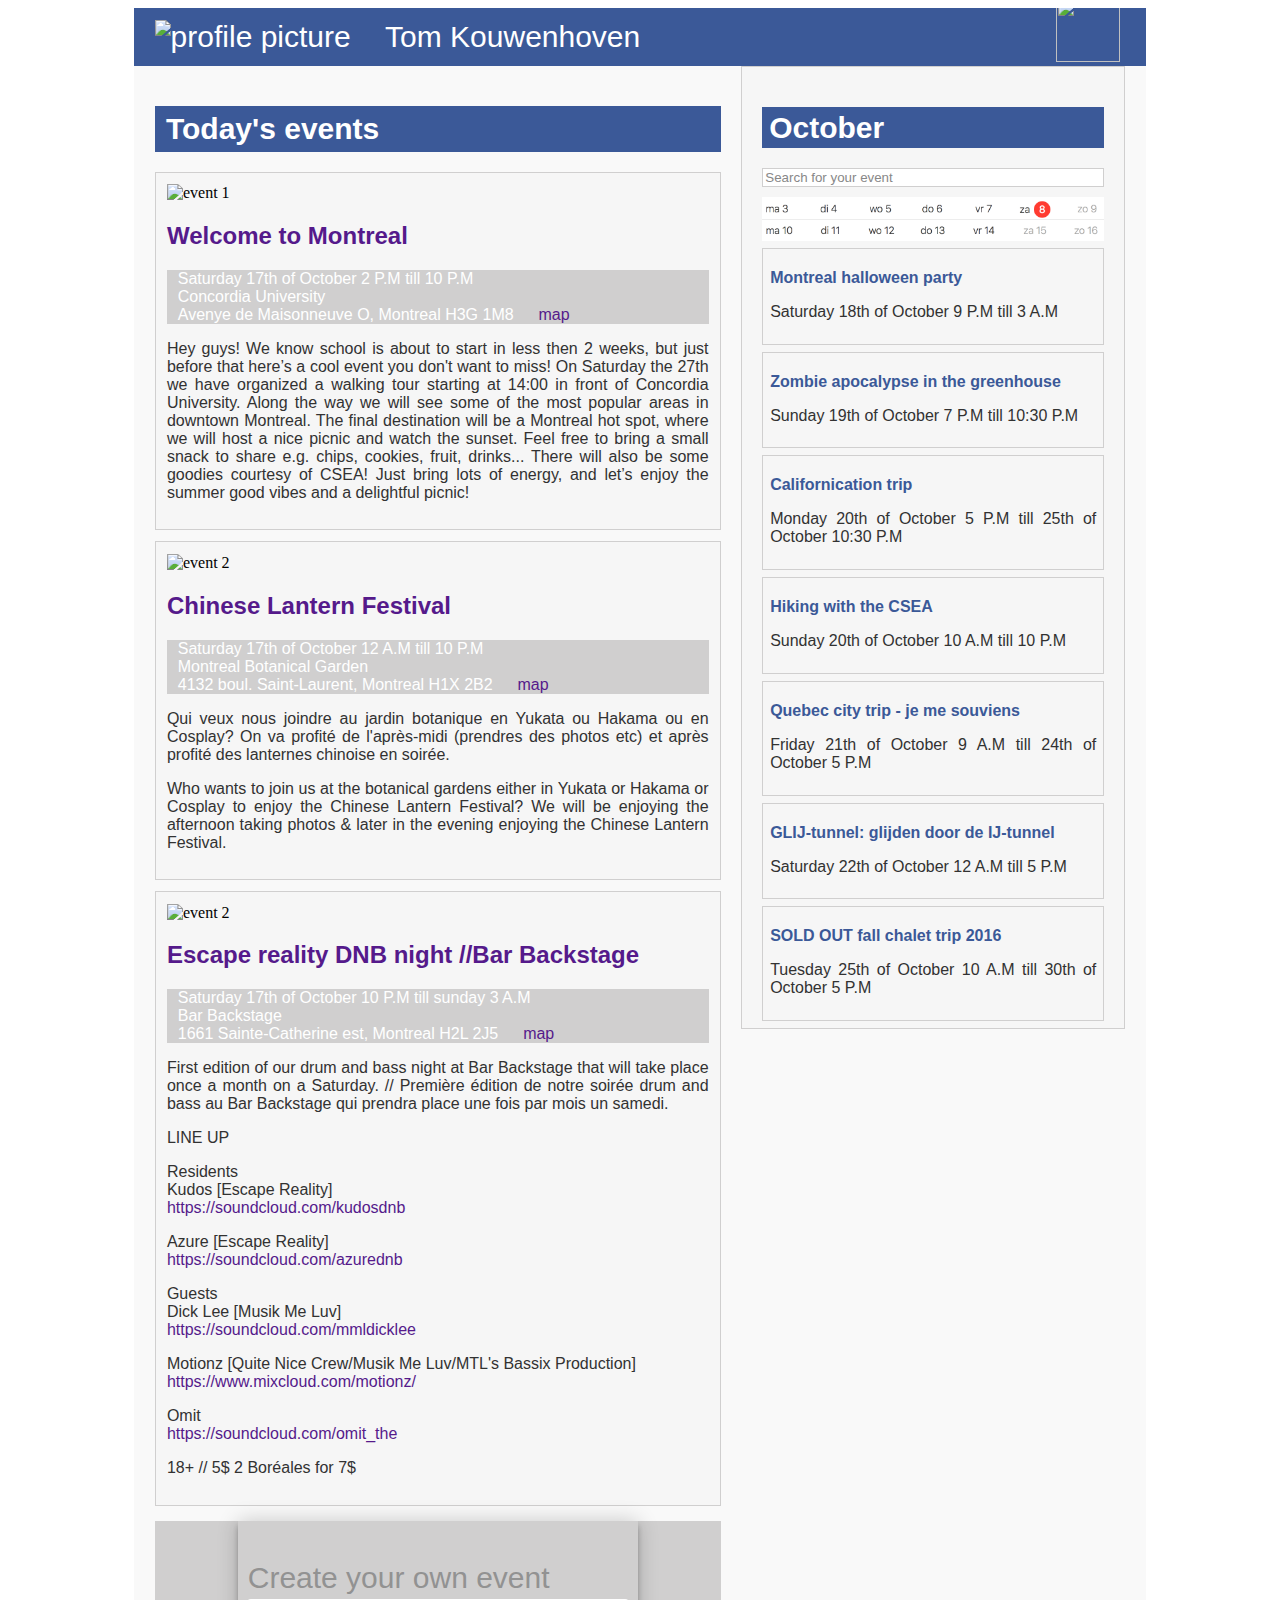
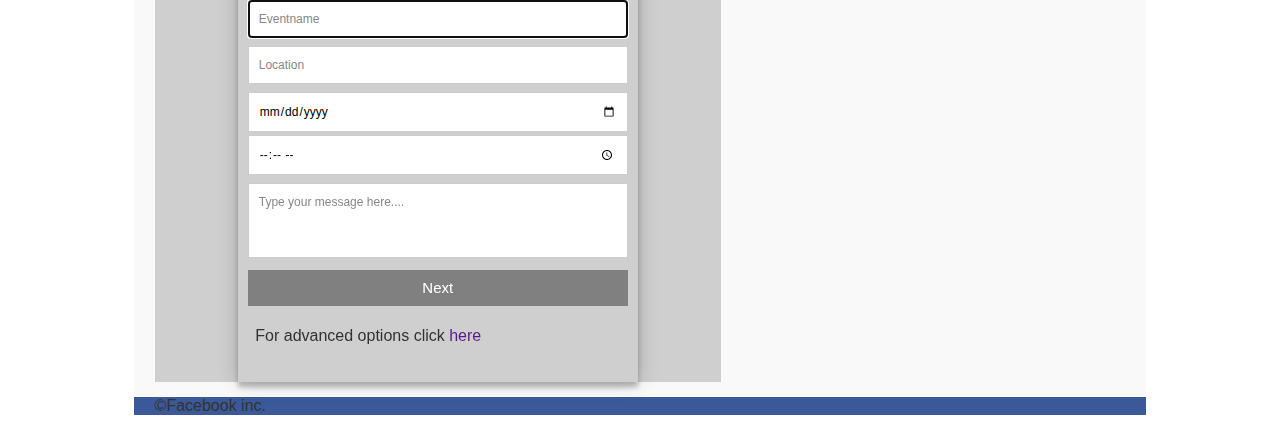
==== Assignment2/index.html @ 2d1f14e7 "update containing assignment 2 final probs" ====
<!doctype html>
<html>
<head>
<meta charset="UTF-8">
<meta name="viewport" content="width=device-width, initial-scale=1">
<title>Eventagenda!</title>
<link href="blogPostStyle.css" rel="stylesheet" type="text/css">
<!--The following script tag downloads a font from the Adobe Edge Web Fonts server for use within the web page. We recommend that you do not modify it.--><script>var __adobewebfontsappname__="dreamweaver"</script><script src="http://use.edgefonts.net/montserrat:n4:default;source-sans-pro:n2:default.js" type="text/javascript"></script>
</head>

<body>
<div id="mainwrapper">
  <header> 
    <!--**************************************************************************
    Header starts here. It contains Logo and 3 navigation links. 
    ****************************************************************************-->
    <div id="logo"><img src="images/Profile_picture.JPG" alt="profile picture">Tom Kouwenhoven</div>
    <nav> <a href="#" title="Link"><img src="http://2.bp.blogspot.com/-cL6f3zl8V1g/UTy0BHcaOaI/AAAAAAAAAII/xfQ8PDfNbBs/s1600/globe.png"></a>
  </header>
  <div id="content">
    <!-- <div class="notOnDesktop"> 
      This search box is displayed only in mobile and tablet laouts and not in desktop layouts 
      <input type="text" placeholder="Search">
    </div>
    -->
    <section id="mainContent"> 
      <!--************************************************************************
    Main Blog content starts here
    ****************************************************************************-->
      <h1><!-- Blog title -->Today's events</h1>
      <div class="single_event">
    <div id="bannerImage">
        <img src="http://static1.squarespace.com/static/5613d7bce4b0bf67ccaa2de7/561488a2e4b0262b0af93c53/56148bdce4b0c5764cd732c1/1444187101715/Welcome_Banner.jpg" alt="event 1" />
    </div>
    
    <a href=""><h2>Welcome to Montreal</h2></a> 
    <div id="event_info">
        <p>Saturday 17th of October 2 P.M till 10 P.M
            <br>Concordia University
            <br>Avenye de Maisonneuve O, Montreal H3G 1M8 &emsp; <a href="">map</a>
        </p>
    </div>
    
    <p>Hey guys! We know school is about to start in less then 2 weeks, but just before that here’s a cool event you don't want to miss! On Saturday the 27th we have organized a walking tour starting at 14:00 in front of Concordia University. Along the way we will see some of the most popular areas in downtown Montreal. The final destination will be a Montreal hot spot, where we will host a nice picnic and watch the sunset. Feel free to bring a small snack to share e.g. chips, cookies, fruit, drinks... There will also be some goodies courtesy of CSEA! Just bring lots of energy, and let’s enjoy the summer good vibes and a delightful picnic!</p>
</div>

     <div class="single_event">
    <div id="bannerImage">
        <img src="http://www.vanguard-crafts.com/pic/flash/3.jpg" alt="event 2" />
    </div>
    
         <a href=""><h2>Chinese Lantern Festival</h2></a>     
    <div id="event_info">
        <p>Saturday 17th of October 12 A.M till 10 P.M
            <br>Montreal Botanical Garden
            <br>4132 boul. Saint-Laurent, Montreal H1X 2B2 &emsp; <a href="">map</a>
        </p>
    </div>
    
    <p>Qui veux nous joindre au jardin botanique en Yukata ou Hakama ou en Cosplay? On va profité de l'après-midi (prendres des photos etc) et après profité des lanternes chinoise en soirée.</p>

    <p>Who wants to join us at the botanical gardens either in Yukata or Hakama or Cosplay to enjoy the Chinese Lantern Festival? We will be enjoying the afternoon taking photos &amp; later in the evening enjoying the Chinese Lantern Festival.</p>
</div>

        <div class="single_event">
    <div id="bannerImage">
        <img src="http://studentparadisetravel.com/wp-content/uploads/2015/11/the-parties.jpg" alt="event 2" />
    </div>
    
            <a href=""><h2>Escape reality DNB night //Bar Backstage</h2></a> 
    <div id="event_info">
        <p>Saturday 17th of October 10 P.M till sunday 3 A.M
            <br>Bar Backstage
            <br>1661 Sainte-Catherine est, Montreal H2L 2J5 &emsp; <a href="">map</a>
        </p>
    </div>
    
    <p>First edition of our drum and bass night at Bar Backstage that will take place once a month on a Saturday. 
//
Première édition de notre soirée drum and bass au Bar Backstage qui prendra place une fois par mois un samedi.</p>

    <p>LINE UP</p>
            <p>Residents
<br>Kudos [Escape Reality]
                <br><a href="">https://soundcloud.com/kudosdnb</a></p>

<p>Azure [Escape Reality]
    <br> <a href="">https://soundcloud.com/azurednb</a></p>

<p>Guests
<br>Dick Lee [Musik Me Luv]
    <br><a href="">https://soundcloud.com/mmldicklee</a></p>

<p>Motionz [Quite Nice Crew/Musik Me Luv/MTL's Bassix Production]
    <br><a href=''>https://www.mixcloud.com/motionz/</a></p>

<p>Omit 
    <br> <a href="">https://soundcloud.com/omit_the</a></p>

<p>18+ // 5$
2 Boréales for 7$</p>
</div>
      <aside id="authorInfo"> 
        <!-- The author information is contained here -->
        <div class="container">  
  <form id="contact" action="" method="post">
    <h3>Create your own event</h3>
    <fieldset>
      <input placeholder="Eventname" type="text" tabindex="1" required autofocus>
    </fieldset>
    <fieldset>
      <input placeholder="Location" type="text" tabindex="2" required>
    </fieldset>
    <fieldset>
      <input placeholder="date" type="date" tabindex="3" required>
        <input placeholder="time" type= "time" tabindex="3" required>
    </fieldset>
    <fieldset>
      <textarea placeholder="Type your message here...." tabindex="5" required></textarea>
    </fieldset>
    <fieldset>
      <button name="submit" type="submit" id="contact-submit" data-submit="...Sending">Next</button>
    </fieldset>
    <div class="copyright">
      <p >For advanced options click <a href="" target="_blank" title="Advanced">here</a></p>
        </div>
  </form>
</div>
    </section>
    <section id="sidebar"> 
      <!--************************************************************************
    Sidebar starts here. It contains a searchbox, sample ad image and 6 links
    ****************************************************************************-->
      
      <h1>October</h1>
        <input class="searchbar" placeholder="Search for your event" type="text">
        <div id="adimage"><img src="images/Calander.png" alt="Calander1"/>
        <img src="images/Calander2.png" alt="Calander2"/>
        </div>
      
        <a class="eventlinks" href="">
            <div class="single_event_sidebar">
                <h2>Montreal halloween party</h2>
                <p>Saturday 18th of October 9 P.M till 3 A.M</p>
            </div>
        </a>
        
        <a class="eventlinks" href="">
            <div class="single_event_sidebar">
                <h2>Zombie apocalypse in the greenhouse</h2>
                <p>Sunday 19th of October 7 P.M till 10:30 P.M</p>
            </div>
        </a>
        
        <a class="eventlinks" href="">
            <div class="single_event_sidebar">
                <h2>Californication trip</h2>
                <p>Monday 20th of October 5 P.M till 25th of October 10:30 P.M</p>
            </div>
        </a>
            
        <a class="eventlinks" href="">    
            <div class="single_event_sidebar">
                <h2>Hiking with the CSEA</h2>
                <p>Sunday 20th of October 10 A.M till 10 P.M</p>
            </div>
        </a>
        
        <a class="eventlinks" href="">
            <div class="single_event_sidebar">
                <h2>Quebec city trip - je me souviens</h2>
                <p>Friday 21th of October 9 A.M till 24th of October 5 P.M</p>
            </div>
        </a>
        
        <a class="eventlinks" href="">
            <div class="single_event_sidebar">
                <h2>GLIJ-tunnel: glijden door de IJ-tunnel</h2>
                <p>Saturday 22th of October 12 A.M till 5 P.M</p>
            </div>
        </a>
        
        <a class="eventlinks" href="">
            <div class="single_event_sidebar">
                <h2>SOLD OUT fall chalet trip 2016</h2>
                <p>Tuesday 25th of October 10 A.M till 30th of October 5 P.M</p>
            </div>
        </a>
        
        <!--<nav>
        <ul>
          <li><a href="#" title="Link">Link1</a></li>
          <li><a href="#" title="Link">Link2</a></li>
          <li><a href="#" title="Link">Link3</a></li>
          <li><a href="#" title="Link">Link4</a></li>
          <li><a href="#" title="Link">Link5</a></li>
          <li><a href="#" title="Link">Link6</a></li>
        </ul>
      </nav>-->
    </section>
    
    <!--  
    <footer> 
      
      <article>
        <h3>Footer1</h3>
        <p>Lorem ipsum dolor sit amet, consectetur adipiscing elit, sed do eiusmod tempor incididunt ut labore et dolore magna aliqua.</p>
      </article>
      <article>
        <h3>Footer2</h3>
        <p>Lorem ipsum dolor sit amet, consectetur adipiscing elit, sed do eiusmod tempor incididunt ut labore et dolore magna aliqua.</p>
      </article> 
    </footer>
    -->
  </div>
      <div id="footerbar"><p>&copy;Facebook inc. </p><!-- Small footerbar at the bottom --></div>
</div>
</body>
</html>
---- Assignment2/blogPostStyle.css ----
@charset "UTF-8";
#mainwrapper header {
	/*Header */
	background-color: rgba(59,89,152,1.00);
	overflow: auto;
	font-family: montserrat, sans-serif;
	font-style: normal;
	font-weight: 400;
    position: relative;
}
#mainwrapper header #logo {
	/* Company Logo text */
	width: 70%;
	float: left;
	padding-left: 2%;
	padding-top: 12px;
	padding-bottom: 12px;
	color: rgba(255,255,255,1.00);
    font-family: source-sans-pro, sans-serif;
    font-size: 30px;
}

#mainwrapper #logo img{
    width:70px;
    height: auto;
    margin-right: 5%;
}

#mainwrapper header nav {
	/*Nav bar containing links in header */
	text-align: right;
	padding-right: 2%;
	width: 30%;
	float: left;
	color: rgba(146,146,146,1.00);
    position: absolute;
    bottom:0%;
    right: 0%;
}

#mainwrapper header nav img {
    width:64px;
    height: 64px;
}


header nav a {
	/* Links in header */
	padding-right: 2%;
}

#content #mainContent h1,#content #sidebar h1 {
    color: rgba(255,255,255,1.00);
    font-size: 30px;
    font-family: source-sans-pro, sans-serif;
    background-color: rgba(59,89,152,1.00);
    padding-left: 2%;
    padding-bottom:1%;
    padding-top:1%;
}

#content #mainContent a:link{
    text-decoration: none;
    color: pink;
    font-family: source-sans-pro, sans-serif;
}

#content #mainContent h3 {
	/*Captions ot Taglines */
	font-family: source-sans-pro, sans-serif;
	font-style: normal;
	font-weight: 200;
	color: rgba(146,146,146,1.00);
}

#content #mainContent #event_info p{
    color: white;
}

#content #mainContent p {
	/* All paragraphs under maincontent */
	color: rgba(50,50,50,1.00);
	font-family: source-sans-pro, sans-serif;
	font-style: normal;
	font-weight: 200;
	text-align: justify;
}

.single_event{
    padding:2%;
    border: 1px solid rgba(208,207,207,1.00);
    margin-bottom: 2%;
    background: rgba(246,246,246,1.00);
}
#content #mainContent #authorInfo {
	/* Author info section */
	background-color: rgba(208,207,207,1.00);
}

#content #mainContent #authorInfo p {
	color: rgba(50,50,50,1.00);
	padding-left: 2%;
	padding-top: 0px;
	padding-bottom: 11px;
	padding-right: 2%;
}

#mainContent {
	/* Container for the blog post in individal blog view */
	padding-left: 2%;
	width: 60%;
	float: left;
	padding-right: 2%;
	padding-top: 2%;
}
#mainwrapper #content #sidebar {
	/* Sidebar*/
	width: 38%;
	padding-left: 2%;
	padding-right: 2%;
    padding-top: 2%;
	float: left;
	background-color: rgba(246,246,246,1.00);
    border: solid 1px rgba(208,207,207,1.00);
}
#mainwrapper {
	/* Container of all content */
	width: 80%;
	overflow: auto;
	margin-left: 10%;
    margin-right: 10%;
    background-color: #f9f9f9;
}

.searchbar{
    width: 100%;
    border: solid 1px rgba(208,207,207,1.00);
}

#content #sidebar #adimage {
	/* Container for Image in sidebar */
	width: 100%;
	margin-top: 10px;
	float: none;
	overflow: auto;
}

.single_event_sidebar{
    margin-top:2%;
    padding:2%;
    border: 1px solid rgba(208,207,207,1.00);
    margin-bottom: 2%;
    background: rgba(246,246,246,1.00);
    text-align: justify;
}

.single_event_sidebar h2{
    color: rgba(59,89,152,1.00);
    font-size: 16px;
    font-family: source-sans-pro, sans-serif;
}

.single_event_sidebar p{
    color: rgba(50,50,50,1.00);
	font-family: source-sans-pro, sans-serif;
	font-style: normal;
	font-weight: 200;
	text-align: justify;
}

.eventlinks{
    text-decoration: none;
}

nav ul li {
	list-style-type: none;
	padding-top: 8px;
	padding-bottom: 8px;
}
nav ul {
	padding-left: 0%;
}
nav ul li a {
	color: rgba(146,146,146,1.00);
	text-decoration: none;
}
#footerbar {
	/* Footer bar at the bottom of the page */
	height: 18px;
	clear: both;
	background-color: rgba(59,89,152,1.00);
	width: 100%;
    padding-left: 2%;
}

#footerbar p{
    font-family: sans-source-pro, sans-serif;
    color: rgba(50,50,50,1.00);
}

.notOnDesktop {
	/*element to be displayed only in mobile view and tabet view */
	display: none;
}
#mainContent #bannerImage img {
	/* Actual banner image */
	width:100%;
    
}
#sidebar #adimage img {
	/* Image in sidebar */
	width: 100%;
	float: left;
}
#mainwrapper header nav a {
	/* Links in header */
	color: rgba(146,146,146,1.00);
	text-decoration: none;
}

#event_info{
    background-color: rgba(208,207,207,1.00);
    padding-left: 2%;
	padding-top: 0px;
	padding-right: 2%;
}


/*TEST VOOR FORM*/
@import url(https://fonts.googleapis.com/css?family=Roboto:400,300,600,400italic);
* {
  box-sizing: border-box;
  -webkit-box-sizing: border-box;
  -moz-box-sizing: border-box;
  -webkit-font-smoothing: antialiased;
  -moz-font-smoothing: antialiased;
  -o-font-smoothing: antialiased;
  font-smoothing: antialiased;
  text-rendering: optimizeLegibility;
}

.container {
  max-width: 400px;
  width: 100%;
  margin: 0 auto;
  position: relative;
}

#contact input[type="text"],
#contact input[type="date"],
#contact input[type="time"],
#contact textarea,
#contact button[type="submit"] {
  font: 400 12px/16px "Roboto", Helvetica, Arial, sans-serif;
}

#contact {
  
  padding: 10px;
  margin: 15px 0;
  box-shadow: 0 0 20px 0 rgba(0, 0, 0, 0.2), 0 5px 5px 0 rgba(0, 0, 0, 0.24);
}

#contact h3 {
  display: block;
  font-size: 30px;
  font-weight: 300;
  margin-bottom: 5px;
}

fieldset {
  border: medium none !important;
  margin: 0 0 5px;
  min-width: 100%;
  padding: 0;
  width: 100%;
}

#contact input[type="text"],
#contact input[type="date"],
#contact input[type="time"],
#contact textarea {
  width: 100%;
  border: 1px solid #ccc;
  background: #FFF;
  margin: 0 0 3px;
  padding: 10px;
}

#contact input[type="text"]:hover,
#contact textarea:hover {
  -webkit-transition: border-color 0.3s ease-in-out;
  -moz-transition: border-color 0.3s ease-in-out;
  transition: border-color 0.3s ease-in-out;
  border: 1px solid #aaa;
}

#contact textarea {
  height: 75px;
  max-width: 100%;
  resize: none;
}

#contact button[type="submit"] {
  cursor: pointer;
  width: 100%;
  border: none;
  background: grey;
  color: #FFF;
  margin: 0 0 5px;
  padding: 10px;
  font-size: 15px;
}

#contact button[type="submit"]:hover {
  background: rgba(190,190,190,1.00);
  -webkit-transition: background 0.3s ease-in-out;
  -moz-transition: background 0.3s ease-in-out;
  transition: background-color 0.3s ease-in-out;
}

#contact button[type="submit"]:active {
  box-shadow: inset 0 1px 3px rgba(0, 0, 0, 0.5);
}

.copyright {
  text-align: center;
}

::-webkit-input-placeholder {
  color: #888;
}

:-moz-placeholder {
  color: #888;
}

::-moz-placeholder {
  color: #888;
}

:-ms-input-placeholder {
  color: #888;
}


/* Tablet view */
@media screen and (max-width:769px) {
.notOnDesktop {
	/* Search box shown only in mobile view and Tablet view */
	display: block;
	text-align: right;
	padding-right: 8px;
	padding-top: 8px;
	padding-bottom: 8px;
	width: 96%;
}
#content .notOnDesktop input {
	height: 28px;
}
#mainContent {
	/* Container for the blog post */
	padding-top: 0px;
	float: none;
	width: 96%;
}

#mainwrapper #content #sidebar {
	/* Sidebar*/
	float: none;
	width: 92%;
	padding-top: 13px;
	overflow: auto;
	margin-top: 3px;
	margin-left: 2%;
	padding-bottom: 13px;
}
#content #sidebar #adimage {
	/* Image in sidebar */
	width: 60%;
	margin-top: 0px;
	float: left;
}
#content #sidebar nav {
	/* Navigation links in sidebar */
	width: 36%;
	float: left;
	padding-left: 4%;
}
#sidebar nav ul {
	margin-top: 0px;
}
footer {
	/* Footer region */
	width: 96%;
	padding-left: 2%;
	padding-right: 2%;
}
#content footer article {
	/*Each footer article */
	width: 46%;
}
#mainwrapper header {
	/* Header */
	width: 100%;
}
}

/* Mobile view */
@media screen and (max-width:480px) {
#mainwrapper header #logo {
	/* Company Logo text in header */
	width: 96%;
	margin-left: 2%;
}
#mainwrapper header nav {
	/*navigation links in header */
	text-align: center;
	background-color: rgba(255,255,255,1.00);
	width: 98%;
}
#content #sidebar #adimage {
	/* Container for image in sidebar */
	width: 100%;
}
#content #sidebar nav {
	/* Navigation bar for links in sidebar */
	width: 96%;
	padding-top: 7px;
}
#sidebar nav ul li {
	display: inline-block;
	width: 32%;
	text-align: center;
}
#mainwrapper #content #sidebar {
	/* sidebar */
	padding-bottom: 0px;
}
#content .notOnDesktop {
	/* Search box shown only in mobile and tablet view */
	width: 100%;
	text-align: center;
	padding-left: 0px;
	padding-right: 0px;
}
#content .notOnDesktop input {
	width: 80%;
	text-align: center;
}
#content #mainContent h3 {
	/* Title under maincontent, if any */
	font-size: 14px;
}
#content footer article {
	/* Each foter article */
	width: 96%;
}
}
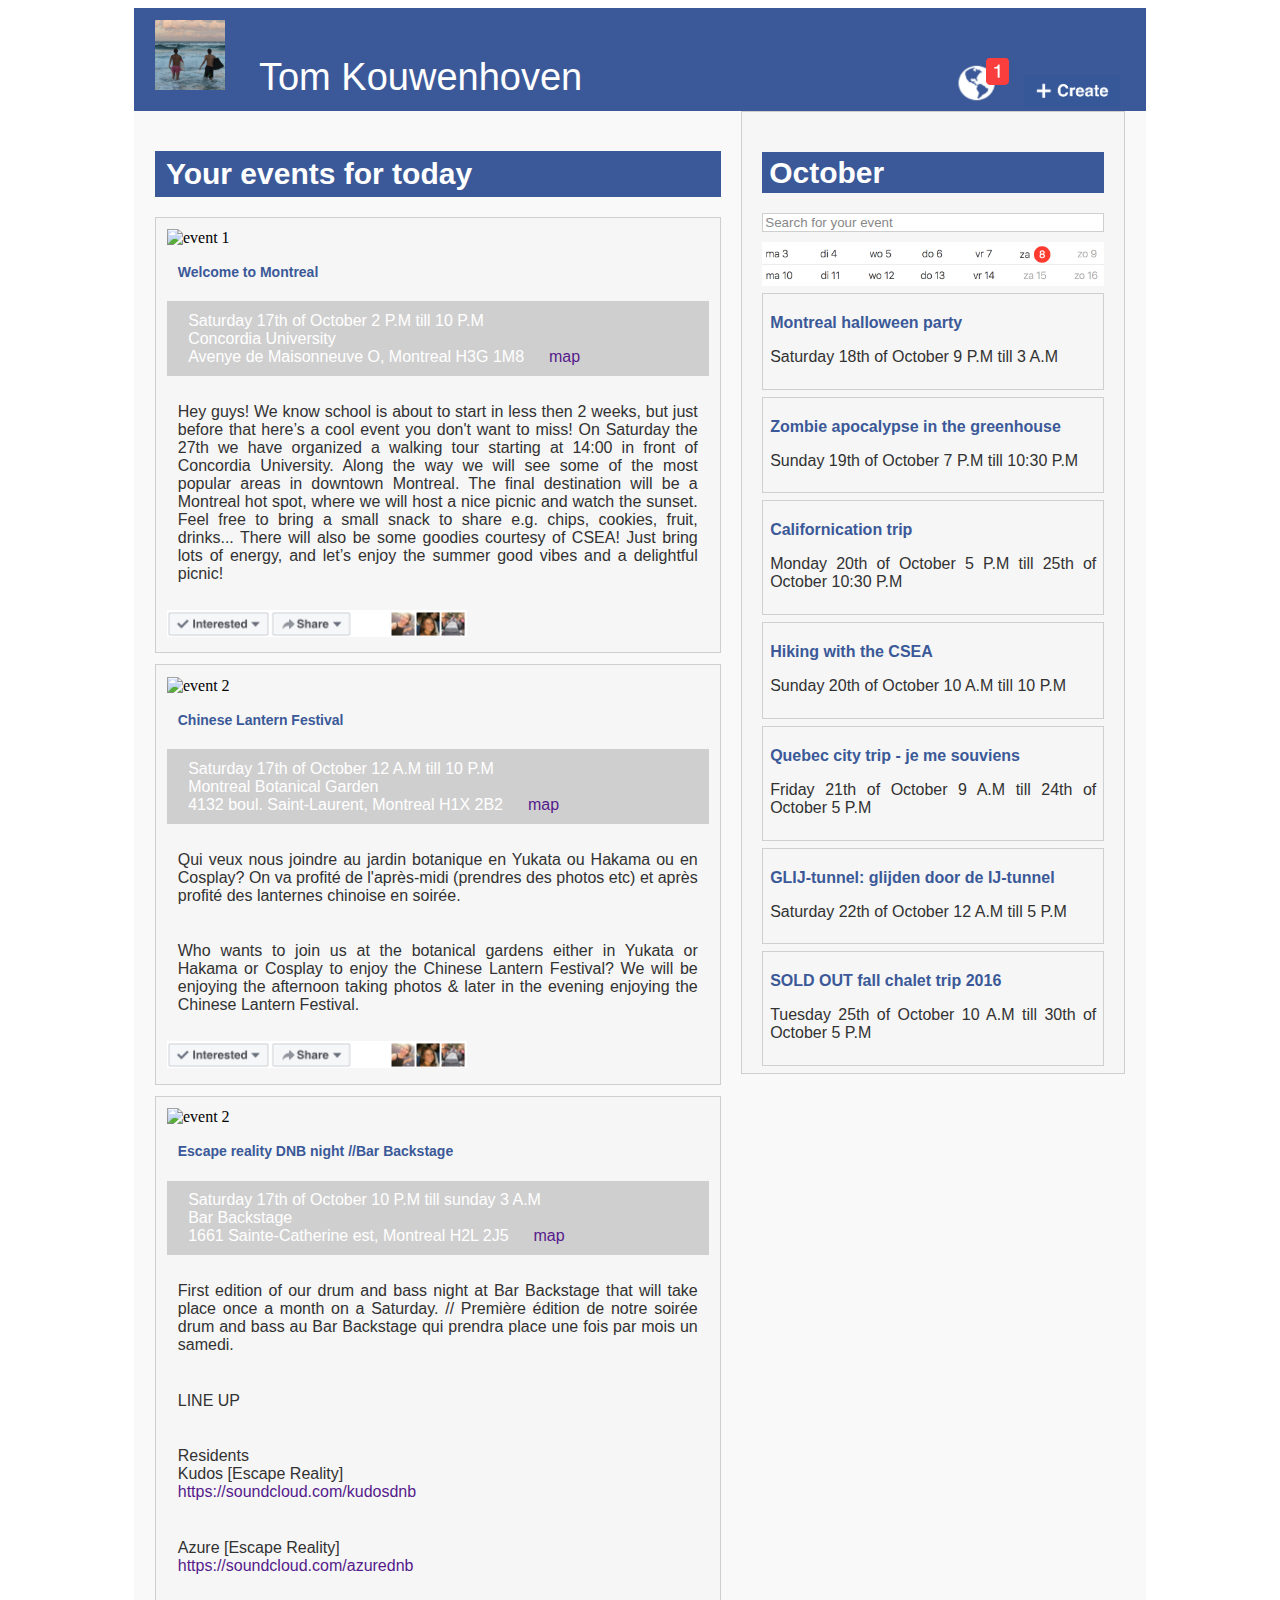
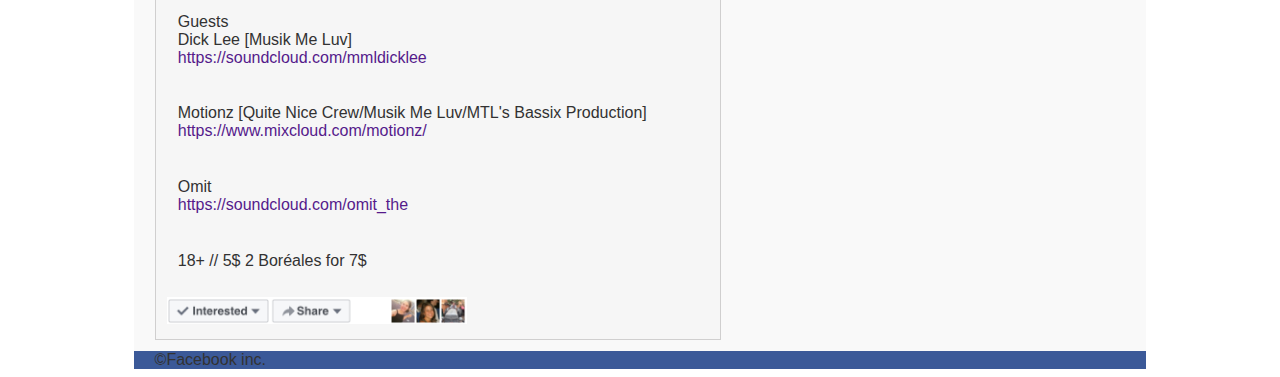
==== commit 64d29593: "update containing mobile version 1.0" ====
--- a/Assignment2/index.html
+++ b/Assignment2/index.html
@@ -14,8 +14,10 @@
     <!--**************************************************************************
     Header starts here. It contains Logo and 3 navigation links. 
     ****************************************************************************-->
-    <div id="logo"><img src="images/Profile_picture.JPG" alt="profile picture">Tom Kouwenhoven</div>
-    <nav> <a href="#" title="Link"><img src="http://2.bp.blogspot.com/-cL6f3zl8V1g/UTy0BHcaOaI/AAAAAAAAAII/xfQ8PDfNbBs/s1600/globe.png"></a>
+    <div id="logo"><img src="images/Profile_picture.jpg" alt="profile picture">Tom Kouwenhoven</div>
+    <nav> <a href="" title="Link"><img class="notification_icon" src="/Assignment2/images/Notification.png"></a>
+        <a href="" title="link2"><img class="plus_icon" src="/Assignment2/images/create.png"></a>
+        
   </header>
   <div id="content">
     <!-- <div class="notOnDesktop"> 
@@ -27,7 +29,7 @@
       <!--************************************************************************
     Main Blog content starts here
     ****************************************************************************-->
-      <h1><!-- Blog title -->Today's events</h1>
+      <h1><!-- Blog title -->Your events for today</h1>
       <div class="single_event">
     <div id="bannerImage">
         <img src="http://static1.squarespace.com/static/5613d7bce4b0bf67ccaa2de7/561488a2e4b0262b0af93c53/56148bdce4b0c5764cd732c1/1444187101715/Welcome_Banner.jpg" alt="event 1" />
@@ -42,7 +44,9 @@
     </div>
     
     <p>Hey guys! We know school is about to start in less then 2 weeks, but just before that here’s a cool event you don't want to miss! On Saturday the 27th we have organized a walking tour starting at 14:00 in front of Concordia University. Along the way we will see some of the most popular areas in downtown Montreal. The final destination will be a Montreal hot spot, where we will host a nice picnic and watch the sunset. Feel free to bring a small snack to share e.g. chips, cookies, fruit, drinks... There will also be some goodies courtesy of CSEA! Just bring lots of energy, and let’s enjoy the summer good vibes and a delightful picnic!</p>
-</div>
+
+          <img class="going" src="images/Going.png">
+        </div>
 
      <div class="single_event">
     <div id="bannerImage">
@@ -60,7 +64,9 @@
     <p>Qui veux nous joindre au jardin botanique en Yukata ou Hakama ou en Cosplay? On va profité de l'après-midi (prendres des photos etc) et après profité des lanternes chinoise en soirée.</p>
 
     <p>Who wants to join us at the botanical gardens either in Yukata or Hakama or Cosplay to enjoy the Chinese Lantern Festival? We will be enjoying the afternoon taking photos &amp; later in the evening enjoying the Chinese Lantern Festival.</p>
-</div>
+
+        <img class="going" src="images/Going.png">
+        </div>
 
         <div class="single_event">
     <div id="bannerImage">
@@ -99,33 +105,9 @@
 
 <p>18+ // 5$
 2 Boréales for 7$</p>
-</div>
-      <aside id="authorInfo"> 
-        <!-- The author information is contained here -->
-        <div class="container">  
-  <form id="contact" action="" method="post">
-    <h3>Create your own event</h3>
-    <fieldset>
-      <input placeholder="Eventname" type="text" tabindex="1" required autofocus>
-    </fieldset>
-    <fieldset>
-      <input placeholder="Location" type="text" tabindex="2" required>
-    </fieldset>
-    <fieldset>
-      <input placeholder="date" type="date" tabindex="3" required>
-        <input placeholder="time" type= "time" tabindex="3" required>
-    </fieldset>
-    <fieldset>
-      <textarea placeholder="Type your message here...." tabindex="5" required></textarea>
-    </fieldset>
-    <fieldset>
-      <button name="submit" type="submit" id="contact-submit" data-submit="...Sending">Next</button>
-    </fieldset>
-    <div class="copyright">
-      <p >For advanced options click <a href="" target="_blank" title="Advanced">here</a></p>
+
+        <img class="going" src="images/Going.png">
         </div>
-  </form>
-</div>
     </section>
     <section id="sidebar"> 
       <!--************************************************************************
@@ -187,31 +169,7 @@
             </div>
         </a>
         
-        <!--<nav>
-        <ul>
-          <li><a href="#" title="Link">Link1</a></li>
-          <li><a href="#" title="Link">Link2</a></li>
-          <li><a href="#" title="Link">Link3</a></li>
-          <li><a href="#" title="Link">Link4</a></li>
-          <li><a href="#" title="Link">Link5</a></li>
-          <li><a href="#" title="Link">Link6</a></li>
-        </ul>
-      </nav>-->
     </section>
-    
-    <!--  
-    <footer> 
-      
-      <article>
-        <h3>Footer1</h3>
-        <p>Lorem ipsum dolor sit amet, consectetur adipiscing elit, sed do eiusmod tempor incididunt ut labore et dolore magna aliqua.</p>
-      </article>
-      <article>
-        <h3>Footer2</h3>
-        <p>Lorem ipsum dolor sit amet, consectetur adipiscing elit, sed do eiusmod tempor incididunt ut labore et dolore magna aliqua.</p>
-      </article> 
-    </footer>
-    -->
   </div>
       <div id="footerbar"><p>&copy;Facebook inc. </p><!-- Small footerbar at the bottom --></div>
 </div>
--- a/Assignment2/blogPostStyle.css
+++ b/Assignment2/blogPostStyle.css
@@ -17,7 +17,7 @@
 	padding-bottom: 12px;
 	color: rgba(255,255,255,1.00);
     font-family: source-sans-pro, sans-serif;
-    font-size: 30px;
+    font-size: 38px;
 }
 
 #mainwrapper #logo img{
@@ -38,11 +38,15 @@
     right: 0%;
 }
 
-#mainwrapper header nav img {
+.plus_icon{
+    width:96px;
+    height:32px;
+}
+
+.notification_icon{
     width:64px;
-    height: 64px;
-}
-
+    height:54px;
+}
 
 header nav a {
 	/* Links in header */
@@ -59,18 +63,19 @@
     padding-top:1%;
 }
 
+#content #mainContent h2{
+    color: rgba(59,89,152,1.00);
+    font-size: 14px;
+    font-family: source-sans-pro, sans-serif;
+    padding-left: 2%;
+    padding-bottom:1%;
+    padding-top:1%;
+}
+
 #content #mainContent a:link{
     text-decoration: none;
     color: pink;
     font-family: source-sans-pro, sans-serif;
-}
-
-#content #mainContent h3 {
-	/*Captions ot Taglines */
-	font-family: source-sans-pro, sans-serif;
-	font-style: normal;
-	font-weight: 200;
-	color: rgba(146,146,146,1.00);
 }
 
 #content #mainContent #event_info p{
@@ -84,6 +89,7 @@
 	font-style: normal;
 	font-weight: 200;
 	text-align: justify;
+    padding:2%;
 }
 
 .single_event{
@@ -92,6 +98,12 @@
     margin-bottom: 2%;
     background: rgba(246,246,246,1.00);
 }
+
+.going{
+    width: 100%;
+    max-width: 300px;
+}
+
 #content #mainContent #authorInfo {
 	/* Author info section */
 	background-color: rgba(208,207,207,1.00);
@@ -410,15 +422,65 @@
 @media screen and (max-width:480px) {
 #mainwrapper header #logo {
 	/* Company Logo text in header */
-	width: 96%;
+	width: 65%;
 	margin-left: 2%;
+    font-size: 18px;
 }
 #mainwrapper header nav {
 	/*navigation links in header */
 	text-align: center;
-	background-color: rgba(255,255,255,1.00);
-	width: 98%;
-}
+	background-color: rgba(59,89,152,1.00);
+	width: 30%;
+    position: absolute;
+}
+
+#mainwrapper #logo img{
+    width:32px;
+    height: auto;
+    margin-right: 5%;
+}  
+    
+.notification_icon{
+    height:32px;
+    width:32px;
+    position: relative;
+    float: left;
+}
+    
+.plus_icon{
+    height:24px;
+    width:48px;
+    position: relative;
+    float: left;
+    margin-top: 5px;
+    }    
+
+#content #mainContent h1,#content #sidebar h1 {
+    color: rgba(255,255,255,1.00);
+    font-size: 16px;
+    font-family: source-sans-pro, sans-serif;
+    background-color: rgba(59,89,152,1.00);
+    padding-left: 2%;
+    padding-bottom:1%;
+    padding-top:1%;
+}    
+    
+#content #mainContent p {
+	/* All paragraphs under maincontent */
+	color: rgba(50,50,50,1.00);
+	font-family: source-sans-pro, sans-serif;
+	font-style: normal;
+	font-weight: 200;
+	text-align: justify;
+    font-size: 12px;
+    padding:2%;
+}
+    
+.going{
+    width: 100%;
+    max-width: 200px;
+}
+    
 #content #sidebar #adimage {
 	/* Container for image in sidebar */
 	width: 100%;
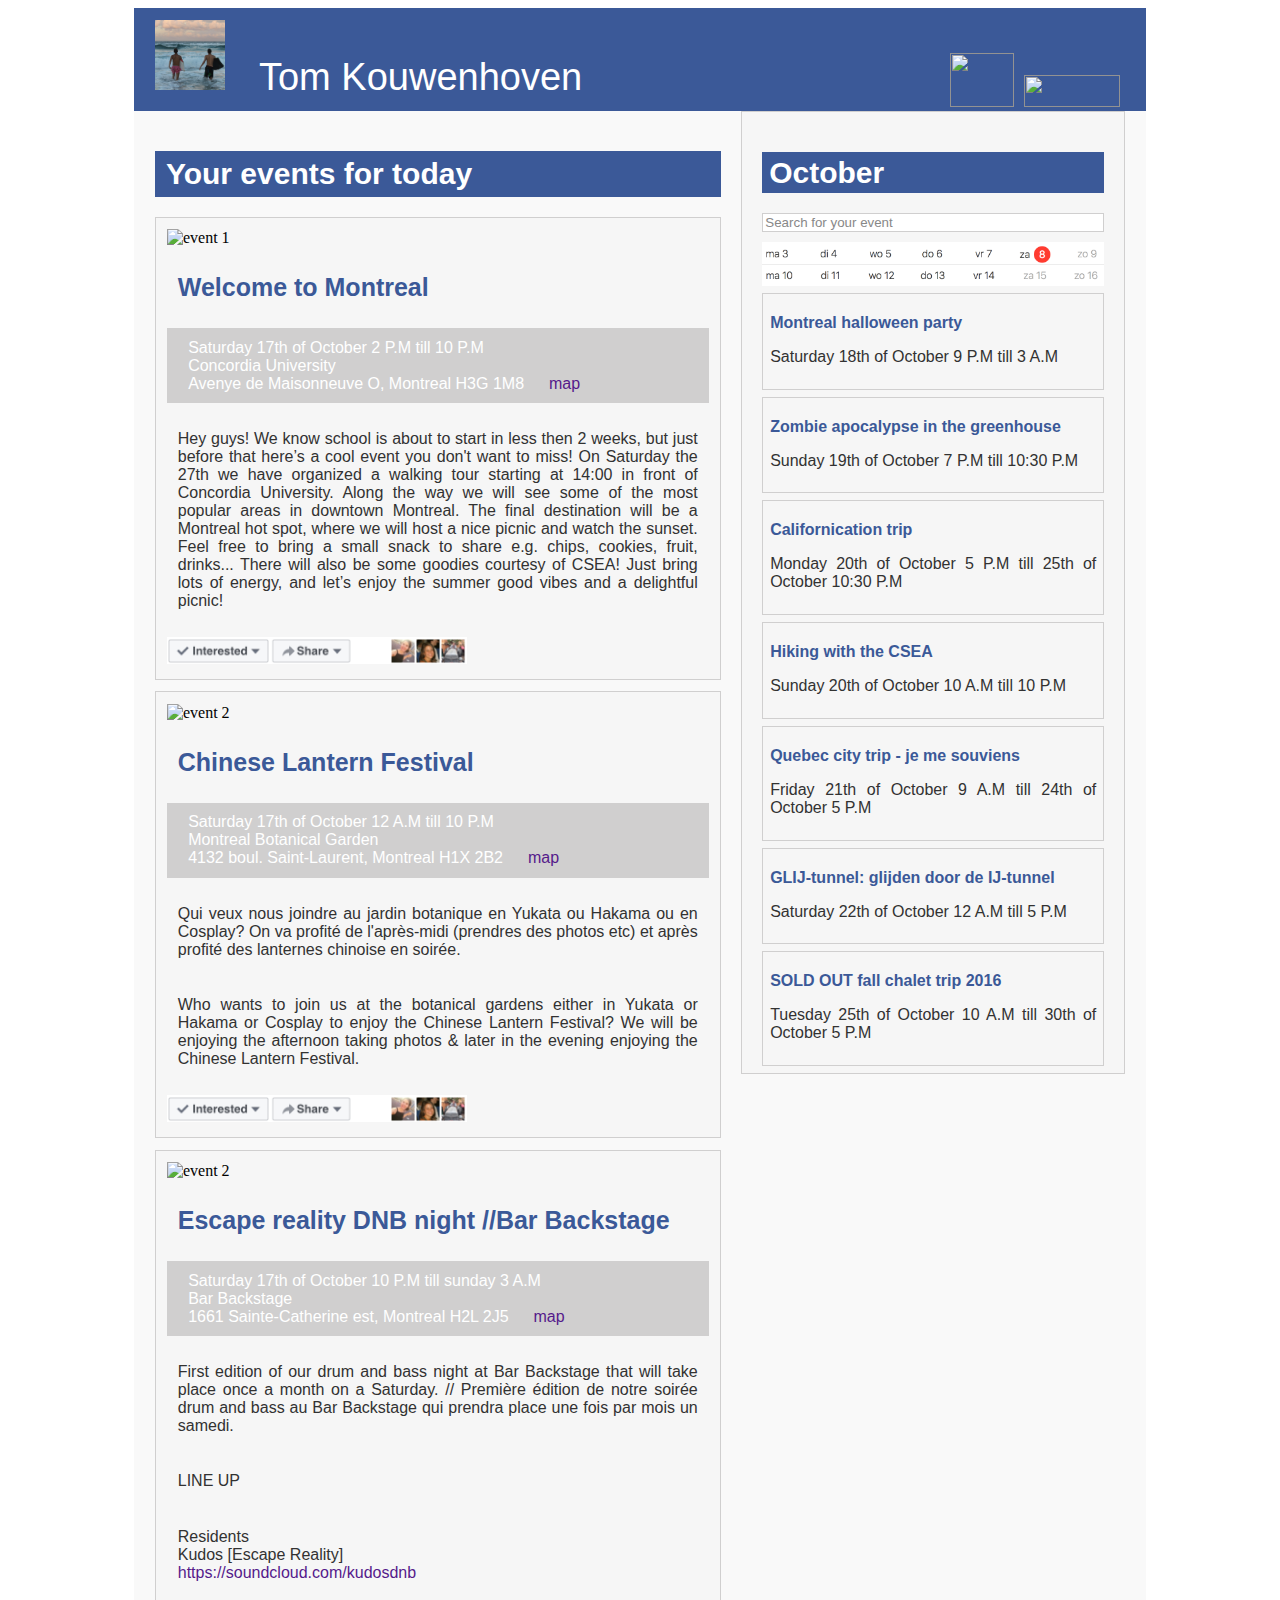
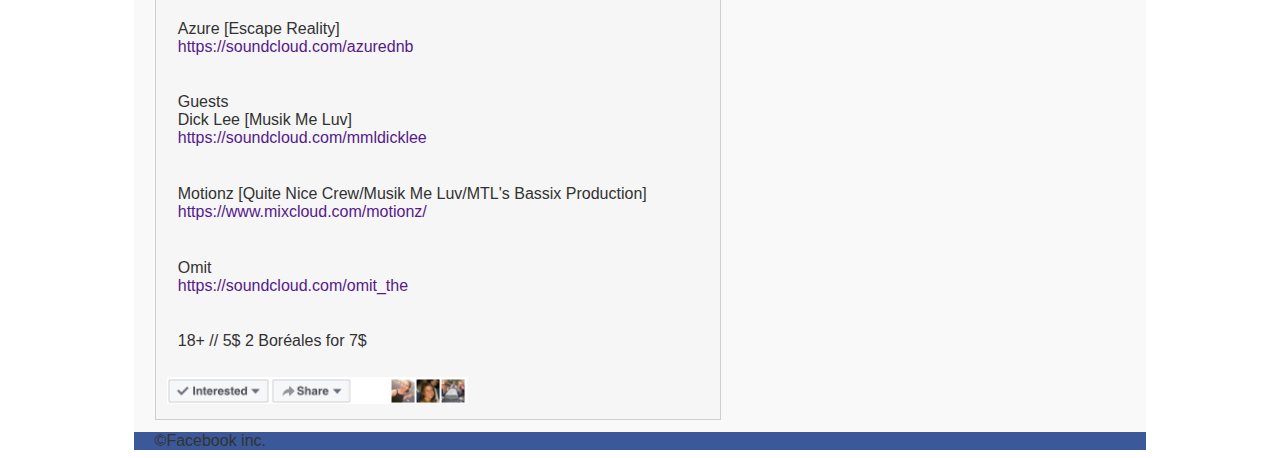
==== commit 08235ee3: "update containing mobile version 1.2" ====
--- a/Assignment2/index.html
+++ b/Assignment2/index.html
@@ -15,8 +15,8 @@
     Header starts here. It contains Logo and 3 navigation links. 
     ****************************************************************************-->
     <div id="logo"><img src="images/Profile_picture.jpg" alt="profile picture">Tom Kouwenhoven</div>
-    <nav> <a href="" title="Link"><img class="notification_icon" src="/Assignment2/images/Notification.png"></a>
-        <a href="" title="link2"><img class="plus_icon" src="/Assignment2/images/create.png"></a>
+    <nav> <a href="" title="Link"><img class="notification_icon" src="https://github.com/tomhockey01/CART-351/blob/master/Assignment2/images/Notification.png?raw=true"></a>
+        <a href="" title="link2"><img class="plus_icon" src="https://raw.githubusercontent.com/tomhockey01/CART-351/master/Assignment2/images/create.png"></a>
         
   </header>
   <div id="content">
--- a/Assignment2/blogPostStyle.css
+++ b/Assignment2/blogPostStyle.css
@@ -65,7 +65,7 @@
 
 #content #mainContent h2{
     color: rgba(59,89,152,1.00);
-    font-size: 14px;
+    font-size: 25px;
     font-family: source-sans-pro, sans-serif;
     padding-left: 2%;
     padding-bottom:1%;
@@ -408,10 +408,7 @@
 	padding-left: 2%;
 	padding-right: 2%;
 }
-#content footer article {
-	/*Each footer article */
-	width: 46%;
-}
+
 #mainwrapper header {
 	/* Header */
 	width: 100%;
@@ -420,6 +417,11 @@
 
 /* Mobile view */
 @media screen and (max-width:480px) {
+    #mainwrapper{
+        width:100%;
+    }
+    
+    
 #mainwrapper header #logo {
 	/* Company Logo text in header */
 	width: 65%;
@@ -482,19 +484,35 @@
 }
     
 #content #sidebar #adimage {
-	/* Container for image in sidebar */
-	width: 100%;
-}
-#content #sidebar nav {
-	/* Navigation bar for links in sidebar */
-	width: 96%;
-	padding-top: 7px;
-}
-#sidebar nav ul li {
-	display: inline-block;
-	width: 32%;
-	text-align: center;
-}
+	/* Image in sidebar */
+	width: 95%;
+	margin-top: 2px;
+    margin-left:2.5%;
+	float: left;
+    position: relative;
+}
+
+.single_event_sidebar h2{
+    color: rgba(59,89,152,1.00);
+    font-size: 14px;
+    font-family: source-sans-pro, sans-serif;
+}
+
+.single_event_sidebar p{
+    color: rgba(50,50,50,1.00);
+	font-family: source-sans-pro, sans-serif;
+	font-style: normal;
+	font-weight: 200;
+	text-align: justify;
+    font-size: 12px;
+}    
+    
+.single_event_sidebar{
+    border: 1px solid rgba(208,207,207,1.00);
+    margin-bottom: 2%;
+    background: rgba(246,246,246,1.00);
+}
+    
 #mainwrapper #content #sidebar {
 	/* sidebar */
 	padding-bottom: 0px;
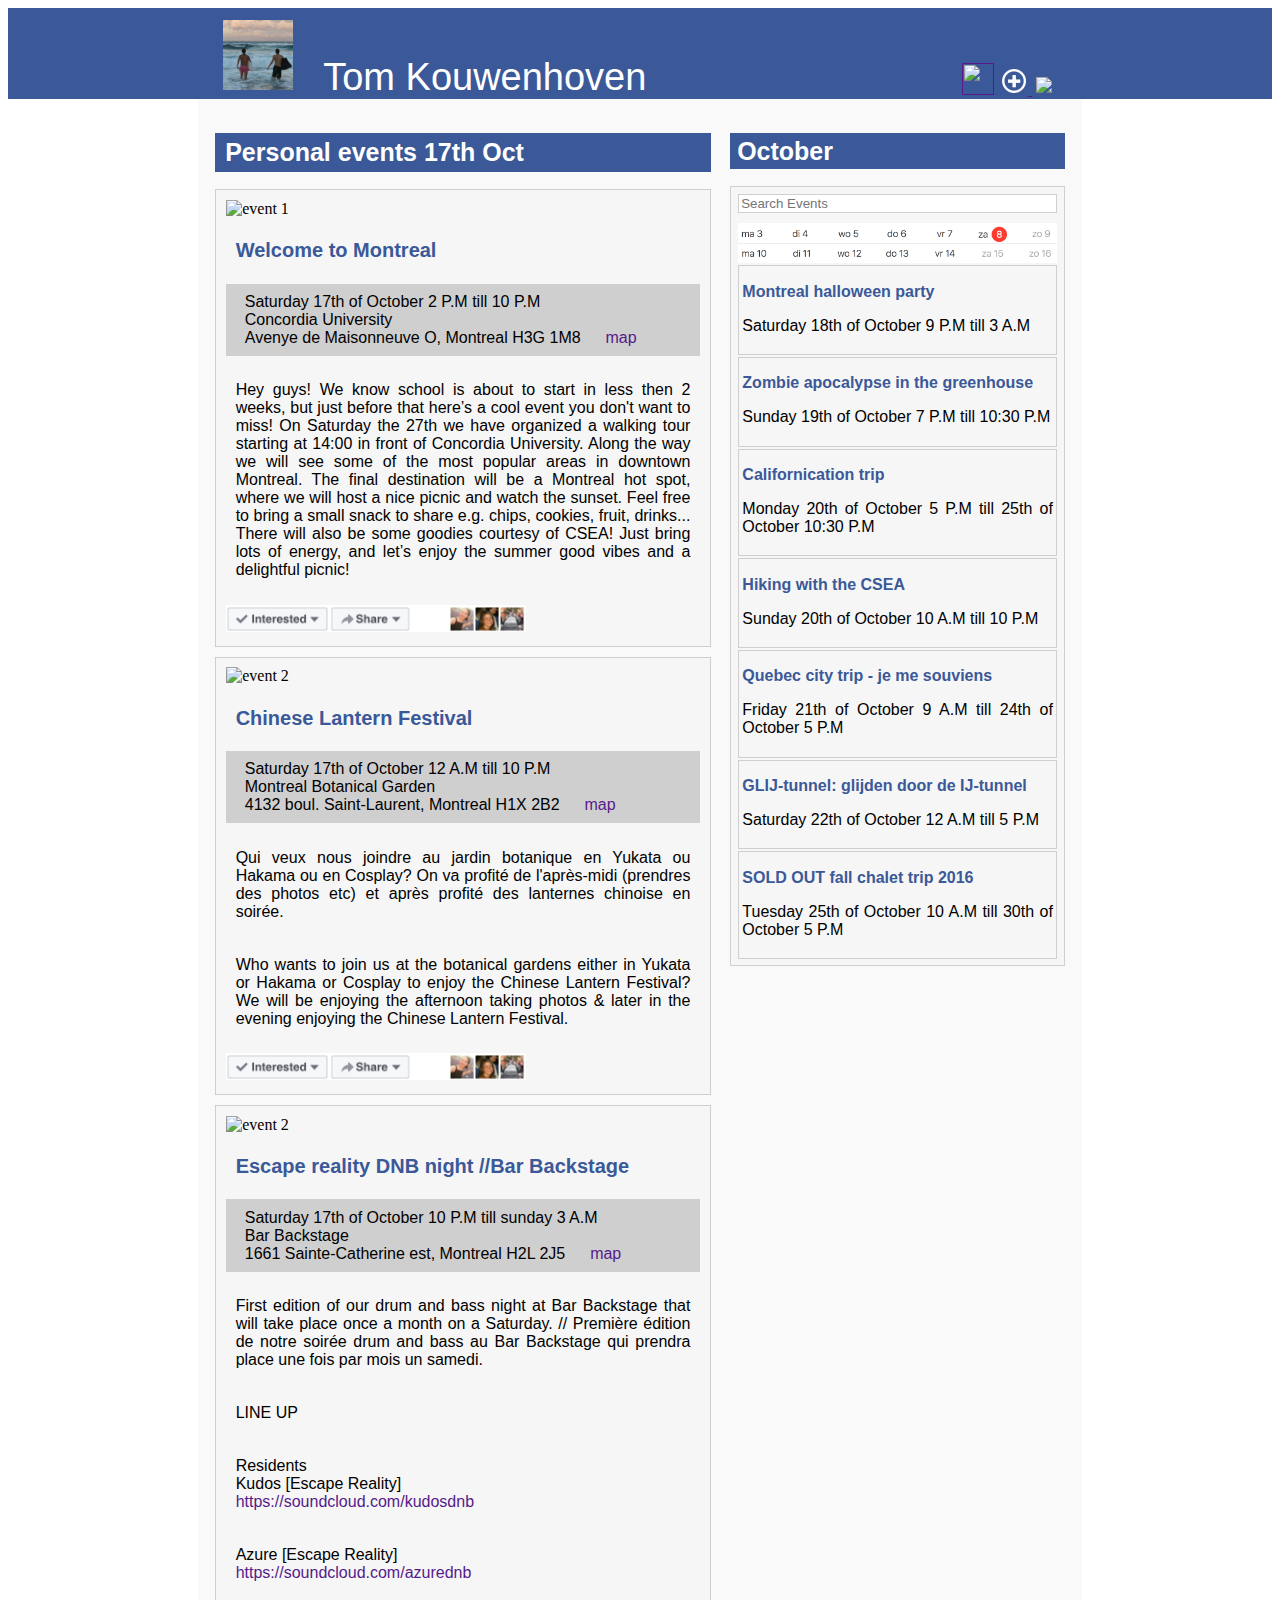
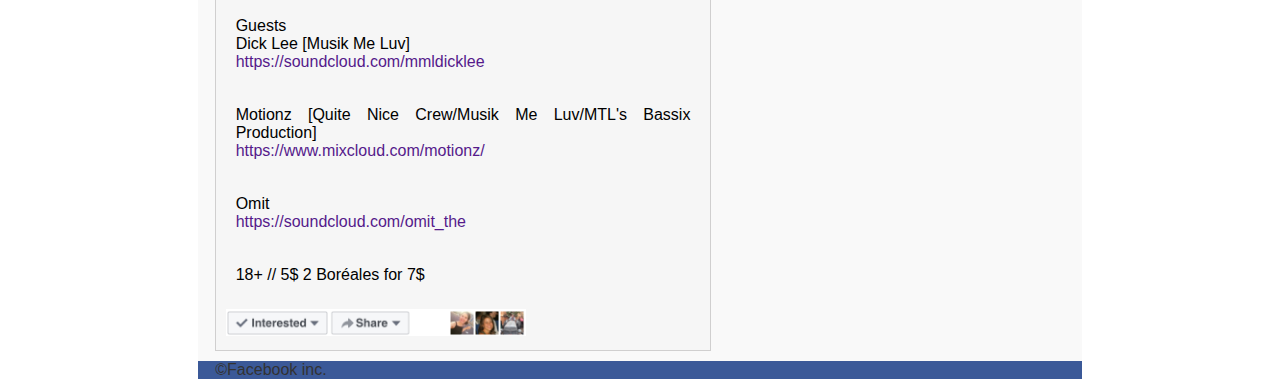
==== commit 9aa4612e: "navigation buttons fixed done" ====
--- a/Assignment2/index.html
+++ b/Assignment2/index.html
@@ -9,16 +9,21 @@
 </head>
 
 <body>
-<div id="mainwrapper">
-  <header> 
+
+<header> 
     <!--**************************************************************************
     Header starts here. It contains Logo and 3 navigation links. 
     ****************************************************************************-->
     <div id="logo"><img src="images/Profile_picture.jpg" alt="profile picture">Tom Kouwenhoven</div>
     <nav> <a href="" title="Link"><img class="notification_icon" src="https://github.com/tomhockey01/CART-351/blob/master/Assignment2/images/Notification.png?raw=true"></a>
-        <a href="" title="link2"><img class="plus_icon" src="https://raw.githubusercontent.com/tomhockey01/CART-351/master/Assignment2/images/create.png"></a>
+        <a href="" title="link3"><img class="settings_icon" src="/Assignment2/images/plus-5-24.png">
+        <a href="" title="link3"><img class="settings_icon" src="/Assignment2/images/settings-4-24.png">
+        </a>
         
-  </header>
+        
+</header>    
+<div id="mainwrapper">
+  
   <div id="content">
     <!-- <div class="notOnDesktop"> 
       This search box is displayed only in mobile and tablet laouts and not in desktop layouts 
@@ -29,7 +34,7 @@
       <!--************************************************************************
     Main Blog content starts here
     ****************************************************************************-->
-      <h1><!-- Blog title -->Your events for today</h1>
+      <h1><!-- Blog title -->Personal events 17th Oct</h1>
       <div class="single_event">
     <div id="bannerImage">
         <img src="http://static1.squarespace.com/static/5613d7bce4b0bf67ccaa2de7/561488a2e4b0262b0af93c53/56148bdce4b0c5764cd732c1/1444187101715/Welcome_Banner.jpg" alt="event 1" />
@@ -109,13 +114,15 @@
         <img class="going" src="images/Going.png">
         </div>
     </section>
-    <section id="sidebar"> 
+     
       <!--************************************************************************
-    Sidebar starts here. It contains a searchbox, sample ad image and 6 links
-    ****************************************************************************-->
-      
+    Sidebar starts here. It contains a searchbox, and coming evetns ****************************************************************************-->
+    <section id="sidebar">
       <h1>October</h1>
-        <input class="searchbar" placeholder="Search for your event" type="text">
+        
+        <div class="sidebar_wrapper">
+        
+        <input class="searchbar" placeholder="Search Events" type="text">
         <div id="adimage"><img src="images/Calander.png" alt="Calander1"/>
         <img src="images/Calander2.png" alt="Calander2"/>
         </div>
@@ -168,6 +175,7 @@
                 <p>Tuesday 25th of October 10 A.M till 30th of October 5 P.M</p>
             </div>
         </a>
+        </div>
         
     </section>
   </div>
--- a/Assignment2/blogPostStyle.css
+++ b/Assignment2/blogPostStyle.css
@@ -1,51 +1,60 @@
 @charset "UTF-8";
-#mainwrapper header {
+#mainwrapper {
+	/* Container of all content */
+	width: 70%;
+	overflow: auto;
+	margin-left: 15%;
+    margin-right: 15%;
+    background-color: #f9f9f9;
+}
+
+header {
 	/*Header */
-	background-color: rgba(59,89,152,1.00);
+    background-color: rgba(59,89,152,1.00);
 	overflow: auto;
 	font-family: montserrat, sans-serif;
 	font-style: normal;
 	font-weight: 400;
     position: relative;
 }
-#mainwrapper header #logo {
+header #logo {
 	/* Company Logo text */
-	width: 70%;
+	margin-left:15%;
+    width: 50%;
 	float: left;
 	padding-left: 2%;
 	padding-top: 12px;
-	padding-bottom: 12px;
 	color: rgba(255,255,255,1.00);
     font-family: source-sans-pro, sans-serif;
     font-size: 38px;
 }
 
-#mainwrapper #logo img{
+#logo img{
     width:70px;
     height: auto;
     margin-right: 5%;
 }
 
-#mainwrapper header nav {
+header nav {
 	/*Nav bar containing links in header */
 	text-align: right;
 	padding-right: 2%;
-	width: 30%;
+	width: 200px;
 	float: left;
 	color: rgba(146,146,146,1.00);
     position: absolute;
     bottom:0%;
-    right: 0%;
-}
-
-.plus_icon{
-    width:96px;
+    right: 15%;
+}
+
+.notification_icon{
+    width:32px;
     height:32px;
 }
 
-.notification_icon{
-    width:64px;
-    height:54px;
+.settings_icon{
+    margin-bottom: 2px;
+    margin-right: 2px;
 }
 
 header nav a {
@@ -53,9 +62,9 @@
 	padding-right: 2%;
 }
 
-#content #mainContent h1,#content #sidebar h1 {
+#content #mainContent h1, #content #sidebar h1 {
     color: rgba(255,255,255,1.00);
-    font-size: 30px;
+    font-size: 25px;
     font-family: source-sans-pro, sans-serif;
     background-color: rgba(59,89,152,1.00);
     padding-left: 2%;
@@ -65,7 +74,7 @@
 
 #content #mainContent h2{
     color: rgba(59,89,152,1.00);
-    font-size: 25px;
+    font-size: 20px;
     font-family: source-sans-pro, sans-serif;
     padding-left: 2%;
     padding-bottom:1%;
@@ -79,12 +88,13 @@
 }
 
 #content #mainContent #event_info p{
-    color: white;
+    color: rgba(0,0,00,1.00);
+    font-weight 200;
 }
 
 #content #mainContent p {
 	/* All paragraphs under maincontent */
-	color: rgba(50,50,50,1.00);
+	color: rgba(0,0,00,1.00);
 	font-family: source-sans-pro, sans-serif;
 	font-style: normal;
 	font-weight: 200;
@@ -109,14 +119,6 @@
 	background-color: rgba(208,207,207,1.00);
 }
 
-#content #mainContent #authorInfo p {
-	color: rgba(50,50,50,1.00);
-	padding-left: 2%;
-	padding-top: 0px;
-	padding-bottom: 11px;
-	padding-right: 2%;
-}
-
 #mainContent {
 	/* Container for the blog post in individal blog view */
 	padding-left: 2%;
@@ -127,21 +129,18 @@
 }
 #mainwrapper #content #sidebar {
 	/* Sidebar*/
-	width: 38%;
-	padding-left: 2%;
+	width: 40%;
+	padding-left: 2px;;
 	padding-right: 2%;
     padding-top: 2%;
 	float: left;
-	background-color: rgba(246,246,246,1.00);
-    border: solid 1px rgba(208,207,207,1.00);
-}
-#mainwrapper {
-	/* Container of all content */
-	width: 80%;
-	overflow: auto;
-	margin-left: 10%;
-    margin-right: 10%;
-    background-color: #f9f9f9;
+	
+}
+
+.sidebar_wrapper{
+    padding:2%; 
+    border: solid 1px rgba(208,207,207,1.00); 
+    background-color: rgba(246,246,246,1.00);
 }
 
 .searchbar{
@@ -158,10 +157,9 @@
 }
 
 .single_event_sidebar{
-    margin-top:2%;
-    padding:2%;
+    margin-top:2px;;
+    padding:1%;
     border: 1px solid rgba(208,207,207,1.00);
-    margin-bottom: 2%;
     background: rgba(246,246,246,1.00);
     text-align: justify;
 }
@@ -173,9 +171,8 @@
 }
 
 .single_event_sidebar p{
-    color: rgba(50,50,50,1.00);
+    color: rgba(0,0,00,1.00);
 	font-family: source-sans-pro, sans-serif;
-	font-style: normal;
 	font-weight: 200;
 	text-align: justify;
 }
@@ -184,18 +181,6 @@
     text-decoration: none;
 }
 
-nav ul li {
-	list-style-type: none;
-	padding-top: 8px;
-	padding-bottom: 8px;
-}
-nav ul {
-	padding-left: 0%;
-}
-nav ul li a {
-	color: rgba(146,146,146,1.00);
-	text-decoration: none;
-}
 #footerbar {
 	/* Footer bar at the bottom of the page */
 	height: 18px;
@@ -251,110 +236,9 @@
   text-rendering: optimizeLegibility;
 }
 
-.container {
-  max-width: 400px;
-  width: 100%;
-  margin: 0 auto;
-  position: relative;
-}
-
-#contact input[type="text"],
-#contact input[type="date"],
-#contact input[type="time"],
-#contact textarea,
-#contact button[type="submit"] {
-  font: 400 12px/16px "Roboto", Helvetica, Arial, sans-serif;
-}
-
-#contact {
-  
-  padding: 10px;
-  margin: 15px 0;
-  box-shadow: 0 0 20px 0 rgba(0, 0, 0, 0.2), 0 5px 5px 0 rgba(0, 0, 0, 0.24);
-}
-
-#contact h3 {
-  display: block;
-  font-size: 30px;
-  font-weight: 300;
-  margin-bottom: 5px;
-}
-
-fieldset {
-  border: medium none !important;
-  margin: 0 0 5px;
-  min-width: 100%;
-  padding: 0;
-  width: 100%;
-}
-
-#contact input[type="text"],
-#contact input[type="date"],
-#contact input[type="time"],
-#contact textarea {
-  width: 100%;
-  border: 1px solid #ccc;
-  background: #FFF;
-  margin: 0 0 3px;
-  padding: 10px;
-}
-
-#contact input[type="text"]:hover,
-#contact textarea:hover {
-  -webkit-transition: border-color 0.3s ease-in-out;
-  -moz-transition: border-color 0.3s ease-in-out;
-  transition: border-color 0.3s ease-in-out;
-  border: 1px solid #aaa;
-}
-
-#contact textarea {
-  height: 75px;
-  max-width: 100%;
-  resize: none;
-}
-
-#contact button[type="submit"] {
-  cursor: pointer;
-  width: 100%;
-  border: none;
-  background: grey;
-  color: #FFF;
-  margin: 0 0 5px;
-  padding: 10px;
-  font-size: 15px;
-}
-
-#contact button[type="submit"]:hover {
-  background: rgba(190,190,190,1.00);
-  -webkit-transition: background 0.3s ease-in-out;
-  -moz-transition: background 0.3s ease-in-out;
-  transition: background-color 0.3s ease-in-out;
-}
-
-#contact button[type="submit"]:active {
-  box-shadow: inset 0 1px 3px rgba(0, 0, 0, 0.5);
-}
-
 .copyright {
   text-align: center;
 }
-
-::-webkit-input-placeholder {
-  color: #888;
-}
-
-:-moz-placeholder {
-  color: #888;
-}
-
-::-moz-placeholder {
-  color: #888;
-}
-
-:-ms-input-placeholder {
-  color: #888;
-}
-
 
 /* Tablet view */
 @media screen and (max-width:769px) {
@@ -415,28 +299,35 @@
 }
 }
 
-/* Mobile view */
+/*************************** Mobile view ********************/
+/*************************** Mobile view ********************/
+
 @media screen and (max-width:480px) {
-    #mainwrapper{
-        width:100%;
-    }
-    
-    
-#mainwrapper header #logo {
+#mainwrapper {
+	/* Container of all content */
+	overflow: auto;
+    background-color: #f9f9f9;
+    margin-left: 0;
+    width: 100%;
+}
+    
+header #logo {
 	/* Company Logo text in header */
 	width: 65%;
 	margin-left: 2%;
     font-size: 18px;
 }
-#mainwrapper header nav {
+header nav {
 	/*navigation links in header */
 	text-align: center;
 	background-color: rgba(59,89,152,1.00);
 	width: 30%;
     position: absolute;
-}
-
-#mainwrapper #logo img{
+    margin-right: 0;
+    
+}
+
+#logo img{
     width:32px;
     height: auto;
     margin-right: 5%;
@@ -451,12 +342,30 @@
     
 .plus_icon{
     height:24px;
-    width:48px;
+    width:auto;
     position: relative;
     float: left;
-    margin-top: 5px;
-    }    
-
+}    
+    
+.settings_icon{
+    position: relative;
+    float: left;
+}
+
+#mainContent {
+	/* Container for the blog post in individal blog view */
+	width: 100%;
+	float: left;
+    margin-left: 0;
+}    
+    
+#mainwrapper #content #sidebar {
+	/* sidebar */
+    padding-right: 0;
+    width:100%;
+    margin-left:0;
+}
+    
 #content #mainContent h1,#content #sidebar h1 {
     color: rgba(255,255,255,1.00);
     font-size: 16px;
@@ -469,7 +378,7 @@
     
 #content #mainContent p {
 	/* All paragraphs under maincontent */
-	color: rgba(50,50,50,1.00);
+	color: rgba(30,30,30,1.00);
 	font-family: source-sans-pro, sans-serif;
 	font-style: normal;
 	font-weight: 200;
@@ -485,13 +394,21 @@
     
 #content #sidebar #adimage {
 	/* Image in sidebar */
-	width: 95%;
+	width: 100%;
 	margin-top: 2px;
-    margin-left:2.5%;
-	float: left;
-    position: relative;
-}
-
+    
+}
+    
+.single_event_sidebar{
+    border: 1px solid rgba(208,207,207,1.00);
+    margin-bottom: 1%;
+    background: rgba(246,246,246,1.00);
+}    
+
+.sidebar_wrapper{ 
+    border: 0px;
+}    
+    
 .single_event_sidebar h2{
     color: rgba(59,89,152,1.00);
     font-size: 14px;
@@ -499,7 +416,7 @@
 }
 
 .single_event_sidebar p{
-    color: rgba(50,50,50,1.00);
+    color: rgba(0,0,00,1.00);
 	font-family: source-sans-pro, sans-serif;
 	font-style: normal;
 	font-weight: 200;
@@ -507,16 +424,6 @@
     font-size: 12px;
 }    
     
-.single_event_sidebar{
-    border: 1px solid rgba(208,207,207,1.00);
-    margin-bottom: 2%;
-    background: rgba(246,246,246,1.00);
-}
-    
-#mainwrapper #content #sidebar {
-	/* sidebar */
-	padding-bottom: 0px;
-}
 #content .notOnDesktop {
 	/* Search box shown only in mobile and tablet view */
 	width: 100%;
@@ -524,14 +431,7 @@
 	padding-left: 0px;
 	padding-right: 0px;
 }
-#content .notOnDesktop input {
-	width: 80%;
-	text-align: center;
-}
-#content #mainContent h3 {
-	/* Title under maincontent, if any */
-	font-size: 14px;
-}
+
 #content footer article {
 	/* Each foter article */
 	width: 96%;
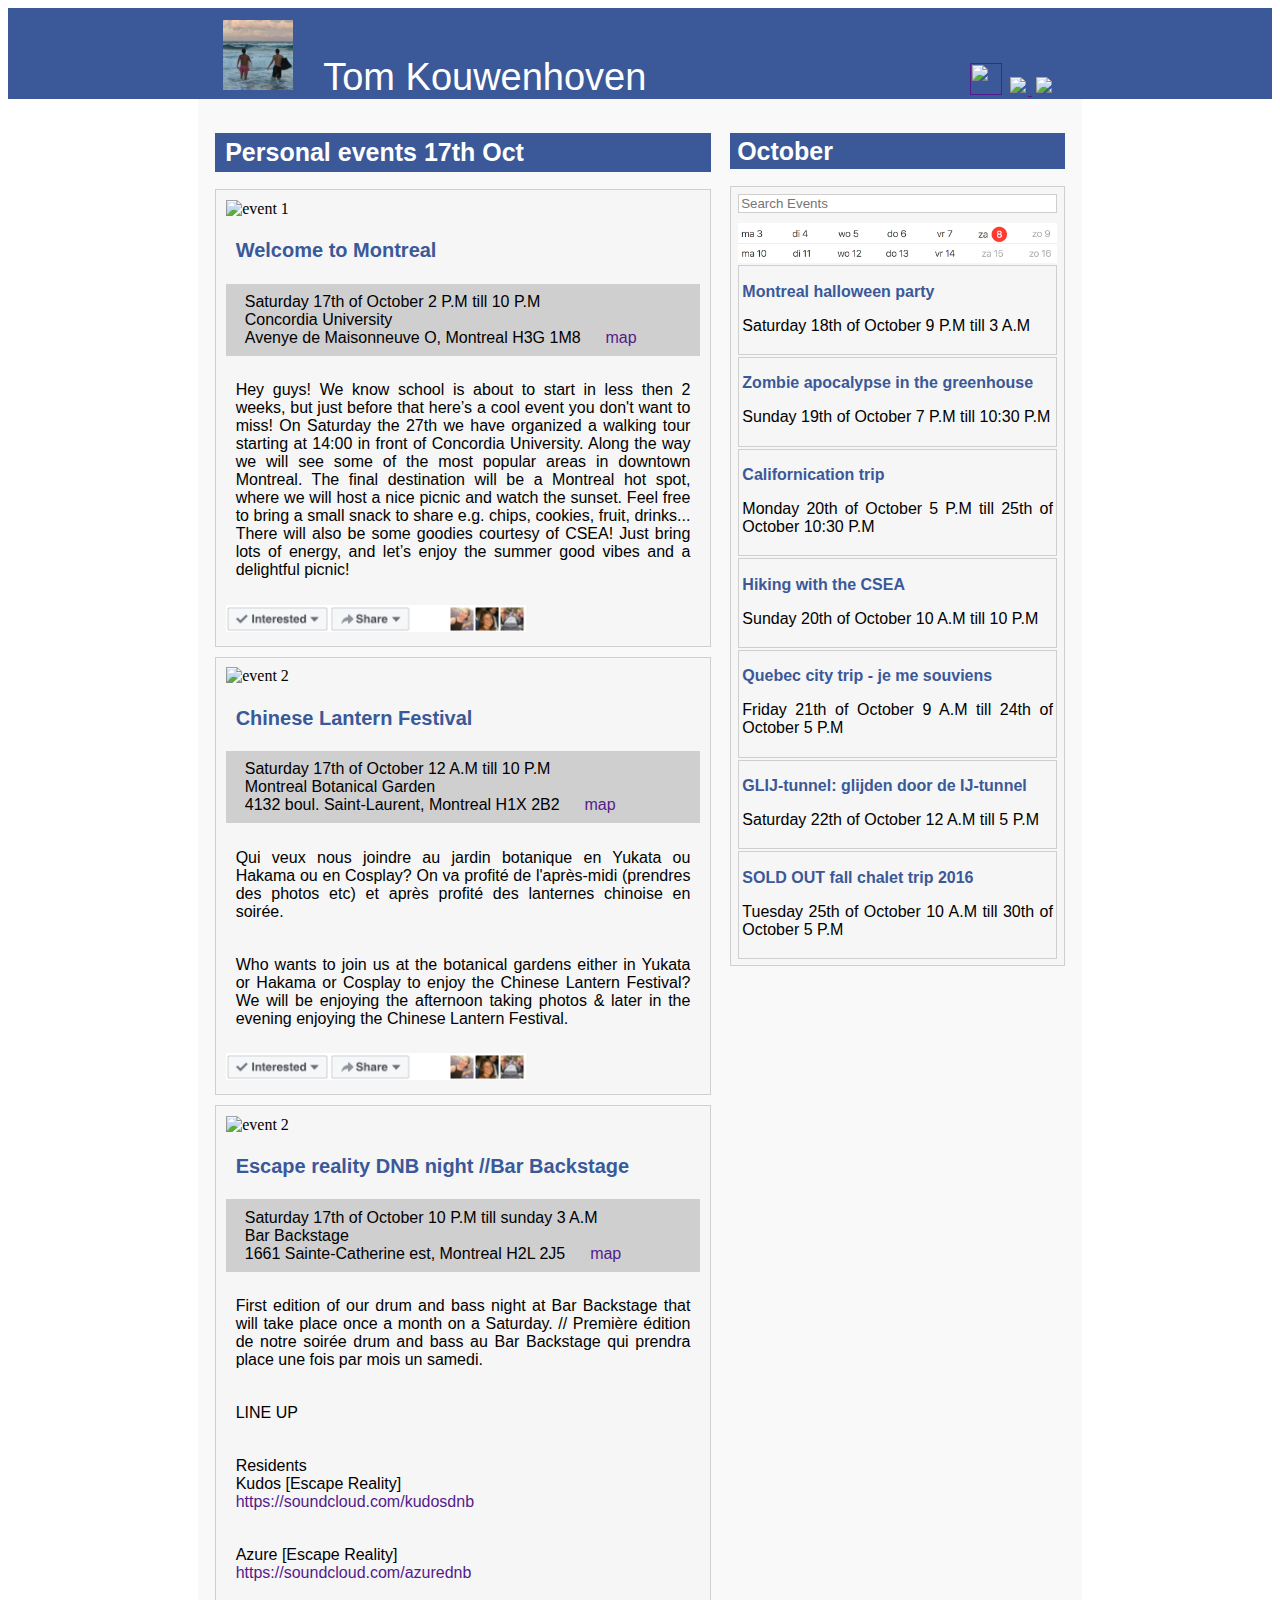
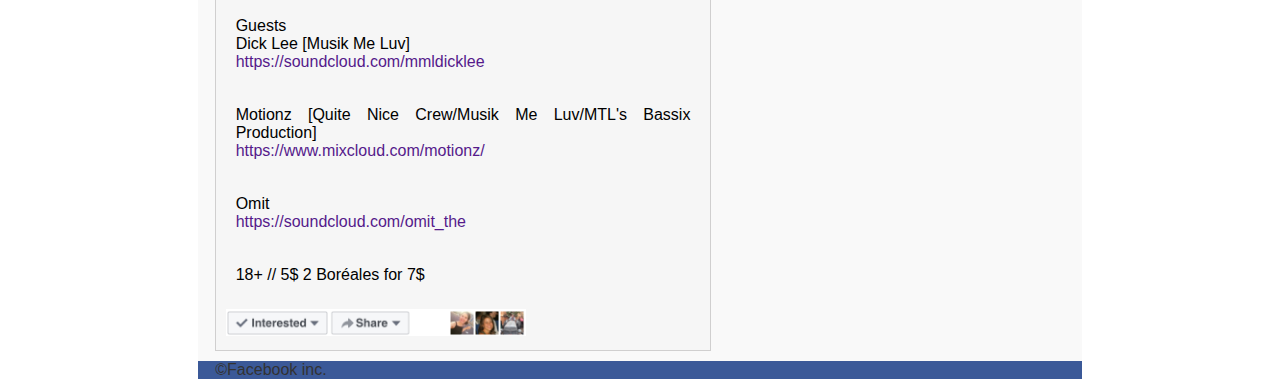
==== commit 04da96aa: "Freek font fix" ====
--- a/Assignment2/index.html
+++ b/Assignment2/index.html
@@ -5,7 +5,7 @@
 <meta name="viewport" content="width=device-width, initial-scale=1">
 <title>Eventagenda!</title>
 <link href="blogPostStyle.css" rel="stylesheet" type="text/css">
-<!--The following script tag downloads a font from the Adobe Edge Web Fonts server for use within the web page. We recommend that you do not modify it.--><script>var __adobewebfontsappname__="dreamweaver"</script><script src="http://use.edgefonts.net/montserrat:n4:default;source-sans-pro:n2:default.js" type="text/javascript"></script>
+<!--The following script tag downloads a font from the Adobe Edge Web Fonts server for use within the web page. We recommend that you do not modify it.--><script>var __adobewebfontsappname__="dreamweaver"</script><script src="https://use.edgefonts.net/montserrat:n4:default;source-sans-pro:n2:default.js" type="text/javascript"></script>
 </head>
 
 <body>
@@ -16,8 +16,8 @@
     ****************************************************************************-->
     <div id="logo"><img src="images/Profile_picture.jpg" alt="profile picture">Tom Kouwenhoven</div>
     <nav> <a href="" title="Link"><img class="notification_icon" src="https://github.com/tomhockey01/CART-351/blob/master/Assignment2/images/Notification.png?raw=true"></a>
-        <a href="" title="link3"><img class="settings_icon" src="/Assignment2/images/plus-5-24.png">
-        <a href="" title="link3"><img class="settings_icon" src="/Assignment2/images/settings-4-24.png">
+        <a href="" title="link3"><img class="settings_icon" src="https://github.com/tomhockey01/CART-351/blob/master/Assignment2/images/plus-5-24.png?raw=true">
+        <a href="" title="link3"><img class="settings_icon" src="https://github.com/tomhockey01/CART-351/blob/master/Assignment2/images/settings-4-24.png?raw=true">
         </a>
         
         
